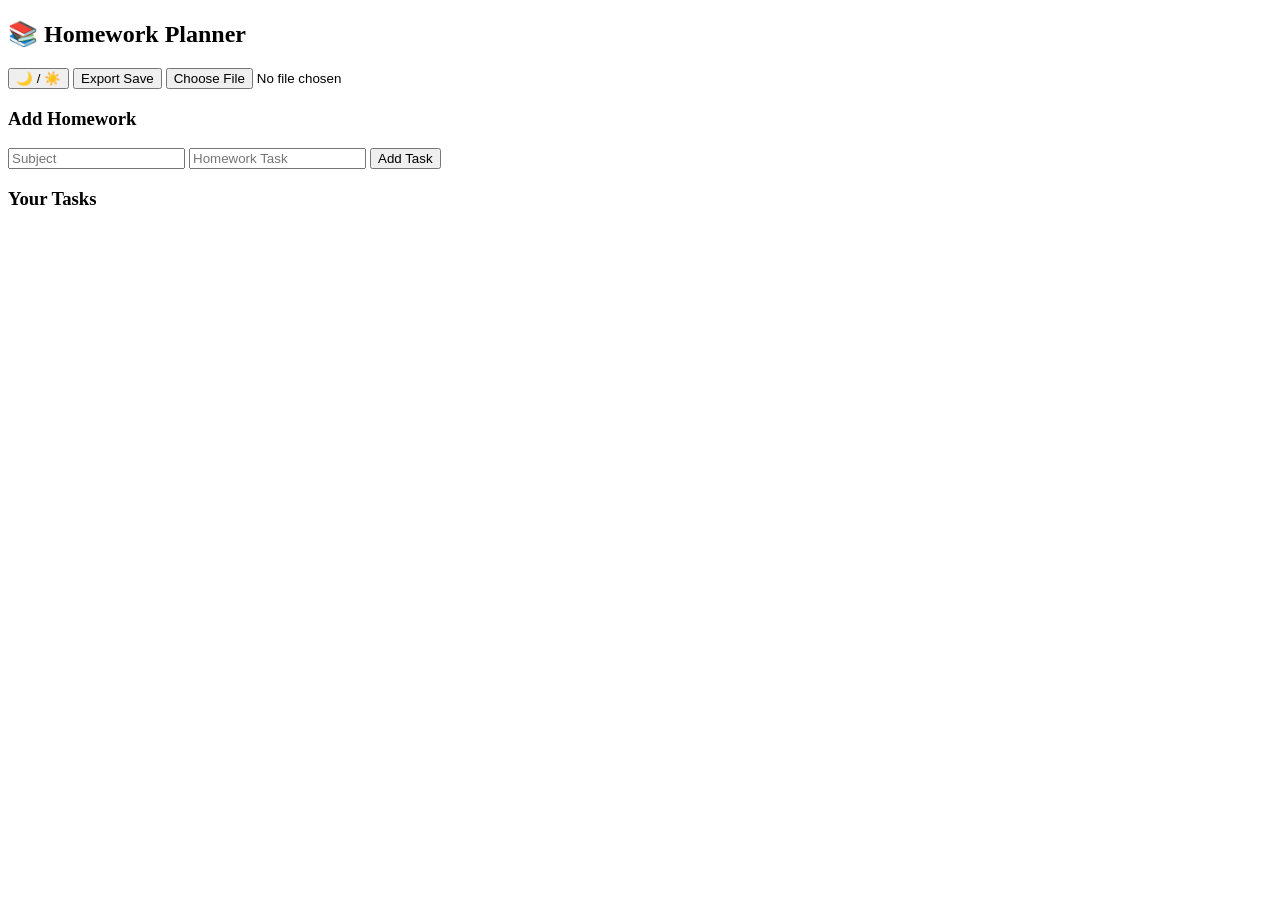
==== dashboard.html @ 00964ab1 "Add initial HTML structure for Homework Dashboard" ====
<!DOCTYPE html>
<html>
<head>
  <meta charset="UTF-8">
  <title>Homework Dashboard</title>
  <link rel="stylesheet" href="css/style.css">
</head>
<body class="light">

<div class="topbar">
  <h2 data-text="dashboardTitle">📚 Homework Planner</h2>
  <div>
    <button onclick="toggleTheme()" data-text="themeBtn">🌙 / ☀️</button>
    <button onclick="exportSave()" data-text="exportBtn">Export Save</button>
    <input type="file" id="importFile" onchange="importSave(this.files[0])">
  </div>
</div>

<div class="container">
  <div class="addTask">
    <h3 data-text="addHomework">Add Homework</h3>
    <input id="subject" placeholder="Subject" data-text="subject">
    <input id="task" placeholder="Homework Task" data-text="task">
    <button onclick="addTask()" data-text="addBtn">Add Task</button>
  </div>

  <div class="tasks">
    <h3 data-text="yourTasks">Your Tasks</h3>
    <div id="taskList"></div>
  </div>
</div>

<script src="js/tasks.js"></script>
<script src="js/settings.js"></script>
</body>
</html>
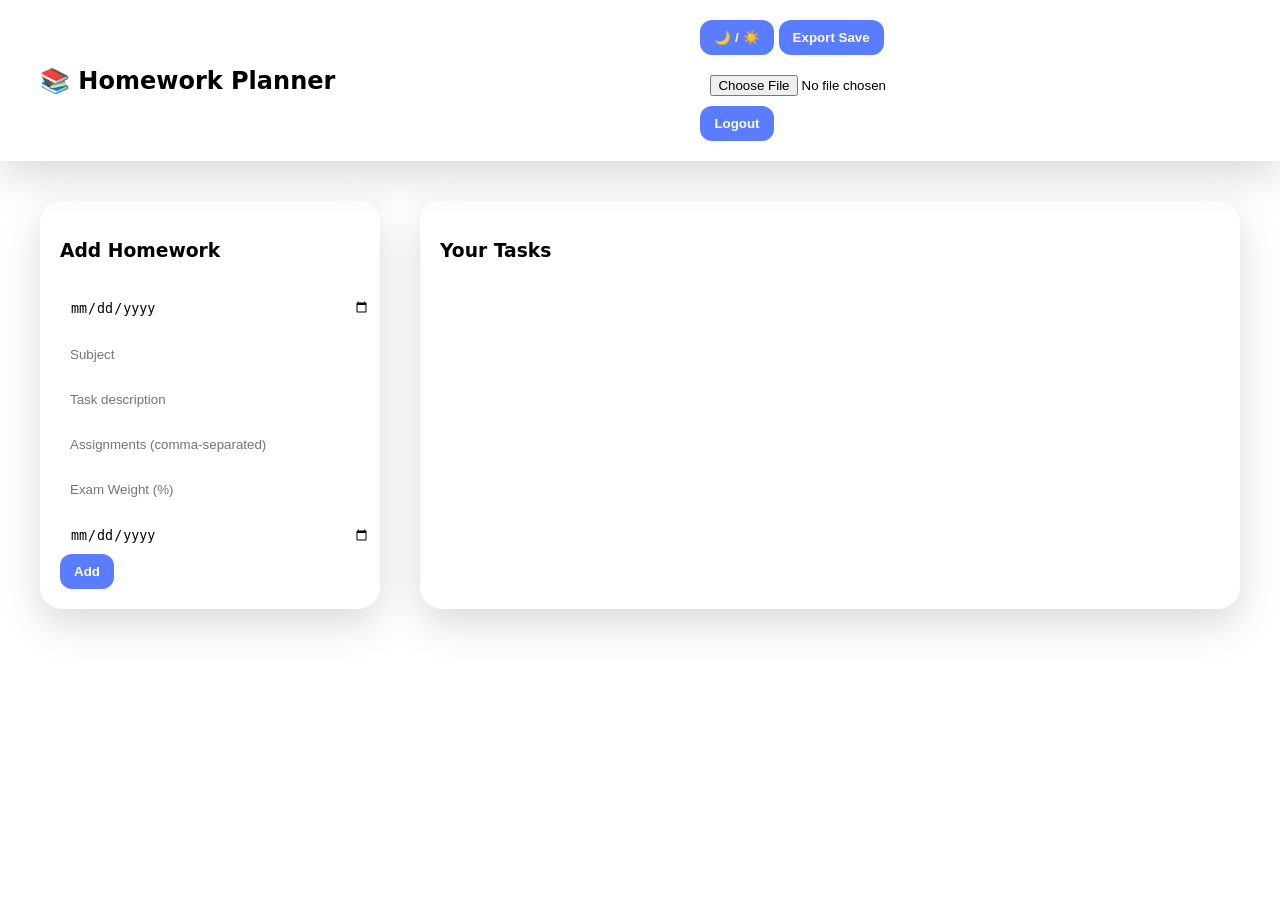
==== commit ca50a404: "Enhance dashboard with additional input fields" ====
--- a/dashboard.html
+++ b/dashboard.html
@@ -1,11 +1,12 @@
 <!DOCTYPE html>
-<html>
+<html lang="en">
 <head>
-  <meta charset="UTF-8">
-  <title>Homework Dashboard</title>
-  <link rel="stylesheet" href="css/style.css">
+<meta charset="UTF-8">
+<meta name="viewport" content="width=device-width, initial-scale=1.0">
+<title>Homework Dashboard</title>
+<link rel="stylesheet" href="css/style.css">
 </head>
-<body class="light">
+<body>
 
 <div class="topbar">
   <h2 data-text="dashboardTitle">📚 Homework Planner</h2>
@@ -13,15 +14,20 @@
     <button onclick="toggleTheme()" data-text="themeBtn">🌙 / ☀️</button>
     <button onclick="exportSave()" data-text="exportBtn">Export Save</button>
     <input type="file" id="importFile" onchange="importSave(this.files[0])">
+    <button onclick="logout()">Logout</button>
   </div>
 </div>
 
 <div class="container">
   <div class="addTask">
-    <h3 data-text="addHomework">Add Homework</h3>
-    <input id="subject" placeholder="Subject" data-text="subject">
-    <input id="task" placeholder="Homework Task" data-text="task">
-    <button onclick="addTask()" data-text="addBtn">Add Task</button>
+    <h3 data-text="addHomework">Add Homework / Exam</h3>
+    <input id="day" type="date" placeholder="Date">
+    <input id="subject" placeholder="Subject">
+    <input id="task" placeholder="Task description">
+    <input id="num" type="text" placeholder="Assignments (comma-separated)">
+    <input id="examWeight" type="number" placeholder="Exam Weight (%)">
+    <input id="studyDate" type="date" placeholder="Study Date">
+    <button onclick="addTask()">Add</button>
   </div>
 
   <div class="tasks">
@@ -30,7 +36,7 @@
   </div>
 </div>
 
-<script src="js/tasks.js"></script>
+<script src="js/dashboard.js"></script>
 <script src="js/settings.js"></script>
 </body>
 </html>
--- a/css/style.css
+++ b/css/style.css
@@ -0,0 +1,128 @@
+:root{
+  --accent:#5a7cff;
+  --radius:22px;
+  --radiusSmall:12px;
+  --shadow:0 15px 40px rgba(0,0,0,0.15);
+  --transition:0.25s;
+  --font:system-ui;
+}
+
+.light{
+  --bg:#f3f5ff;
+  --card:#ffffff;
+  --text:#111;
+  --input:#eef1ff;
+}
+
+.dark{
+  --bg:#1c1d22;
+  --card:#2a2c33;
+  --text:#f2f2f2;
+  --input:#333640;
+}
+
+body{
+  margin:0;
+  font-family:var(--font);
+  background:var(--bg);
+  color:var(--text);
+  transition:background var(--transition),color var(--transition);
+}
+
+.topbar{
+  display:flex;
+  justify-content:space-between;
+  align-items:center;
+  padding:20px 40px;
+  background:var(--card);
+  box-shadow:var(--shadow);
+}
+
+button{
+  background:var(--accent);
+  border:none;
+  padding:10px 14px;
+  border-radius:var(--radiusSmall);
+  color:white;
+  cursor:pointer;
+  font-weight:600;
+  transition:transform 0.15s, box-shadow 0.15s;
+}
+
+button:hover{ transform:translateY(-2px); box-shadow:0 5px 15px rgba(0,0,0,0.2); }
+button:active{ transform:scale(0.97); }
+
+input{
+  width:100%;
+  padding:10px;
+  margin-top:10px;
+  border-radius:var(--radiusSmall);
+  border:none;
+  background:var(--input);
+  color:var(--text);
+  outline:none;
+}
+
+.login-card{
+  width:340px;
+  margin:auto;
+  margin-top:120px;
+  padding:30px;
+  background:var(--card);
+  border-radius:var(--radius);
+  box-shadow:var(--shadow);
+  text-align:center;
+  animation:fadeIn 0.5s ease;
+}
+
+.container{
+  display:flex;
+  gap:40px;
+  padding:40px;
+  flex-wrap:wrap;
+}
+
+.addTask{
+  background:var(--card);
+  padding:20px;
+  border-radius:var(--radius);
+  box-shadow:var(--shadow);
+  width:300px;
+  min-height:200px;
+  animation:slideUp 0.4s ease;
+}
+
+.tasks{
+  background:var(--card);
+  padding:20px;
+  border-radius:var(--radius);
+  box-shadow:var(--shadow);
+  flex:1;
+  min-width:300px;
+  animation:slideUp 0.5s ease;
+}
+
+.task{
+  display:flex;
+  align-items:center;
+  justify-content:space-between;
+  padding:12px;
+  margin-top:10px;
+  background:var(--input);
+  border-radius:var(--radiusSmall);
+  transition:transform 0.15s;
+}
+
+.task:hover{ transform:scale(1.02); }
+.task input[type="checkbox"]{ width:18px; height:18px; margin-right:10px; }
+.task b{ margin-right:6px; }
+.task button{ background:#ff5f5f; padding:6px 10px; font-size:12px; }
+
+@keyframes fadeIn{ from{opacity:0;transform:translateY(20px);} to{opacity:1;transform:translateY(0);} }
+@keyframes slideUp{ from{opacity:0;transform:translateY(30px);} to{opacity:1;transform:translateY(0);} }
+
+@media (max-width:900px){
+  .container{ flex-direction:column; padding:20px; }
+  .addTask, .tasks{ width:100%; }
+  .login-card{ width:90%; }
+}
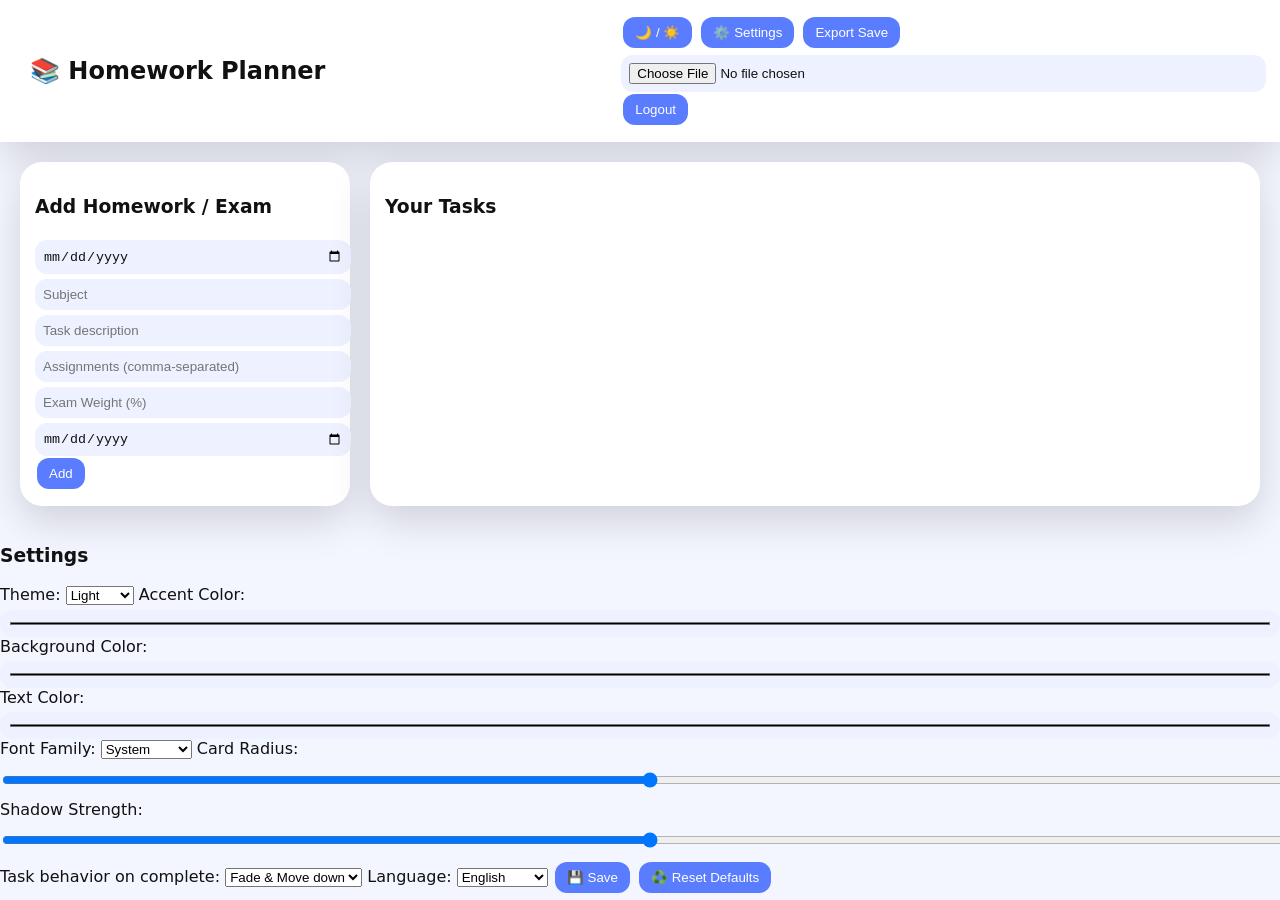
==== commit 9b37bfe8: "Add settings panel to dashboard" ====
--- a/dashboard.html
+++ b/dashboard.html
@@ -12,6 +12,7 @@
   <h2 data-text="dashboardTitle">📚 Homework Planner</h2>
   <div>
     <button onclick="toggleTheme()" data-text="themeBtn">🌙 / ☀️</button>
+    <button onclick="openSettings()">⚙️ Settings</button>
     <button onclick="exportSave()" data-text="exportBtn">Export Save</button>
     <input type="file" id="importFile" onchange="importSave(this.files[0])">
     <button onclick="logout()">Logout</button>
@@ -36,6 +37,48 @@
   </div>
 </div>
 
+<!-- Settings panel -->
+<div id="settingsPanel" class="settings-panel hidden">
+  <h3>Settings</h3>
+  <label>Theme:</label>
+  <select id="themeSelect" onchange="updateTheme(this.value)">
+    <option value="light">Light</option>
+    <option value="dark">Dark</option>
+    <option value="custom">Custom</option>
+  </select>
+
+  <label>Accent Color:</label>
+  <input type="color" id="accentColor" onchange="updateAccent(this.value)">
+  <label>Background Color:</label>
+  <input type="color" id="bgColor" onchange="updateBG(this.value)">
+  <label>Text Color:</label>
+  <input type="color" id="textColor" onchange="updateTextColor(this.value)">
+  <label>Font Family:</label>
+  <select id="fontSelect" onchange="updateFont(this.value)">
+    <option value="system-ui">System</option>
+    <option value="sans-serif">Sans-serif</option>
+    <option value="serif">Serif</option>
+    <option value="monospace">Monospace</option>
+  </select>
+  <label>Card Radius:</label>
+  <input type="range" min="0" max="50" id="cardRadius" oninput="updateRadius(this.value)">
+  <label>Shadow Strength:</label>
+  <input type="range" min="0" max="50" id="shadowStrength" oninput="updateShadow(this.value)">
+  <label>Task behavior on complete:</label>
+  <select id="taskBehavior" onchange="updateTaskBehavior(this.value)">
+    <option value="fade">Fade & Move down</option>
+    <option value="strikethrough">Strike-through only</option>
+    <option value="none">None</option>
+  </select>
+  <label>Language:</label>
+  <select id="langSelect" onchange="setLanguage(this.value)">
+    <option value="en">English</option>
+    <option value="nl">Nederlands</option>
+  </select>
+  <button onclick="saveSettings()">💾 Save</button>
+  <button onclick="resetSettings()">♻️ Reset Defaults</button>
+</div>
+
 <script src="js/dashboard.js"></script>
 <script src="js/settings.js"></script>
 </body>
--- a/css/style.css
+++ b/css/style.css
@@ -7,14 +7,14 @@
   --font:system-ui;
 }
 
-.light{
+body.light{
   --bg:#f3f5ff;
   --card:#ffffff;
   --text:#111;
   --input:#eef1ff;
 }
 
-.dark{
+body.dark{
   --bg:#1c1d22;
   --card:#2a2c33;
   --text:#f2f2f2;
@@ -33,7 +33,7 @@
   display:flex;
   justify-content:space-between;
   align-items:center;
-  padding:20px 40px;
+  padding:15px 30px;
   background:var(--card);
   box-shadow:var(--shadow);
 }
@@ -41,21 +41,17 @@
 button{
   background:var(--accent);
   border:none;
-  padding:10px 14px;
+  padding:8px 12px;
   border-radius:var(--radiusSmall);
   color:white;
   cursor:pointer;
-  font-weight:600;
-  transition:transform 0.15s, box-shadow 0.15s;
+  margin:2px;
 }
-
-button:hover{ transform:translateY(-2px); box-shadow:0 5px 15px rgba(0,0,0,0.2); }
-button:active{ transform:scale(0.97); }
 
 input{
   width:100%;
-  padding:10px;
-  margin-top:10px;
+  padding:8px;
+  margin-top:5px;
   border-radius:var(--radiusSmall);
   border:none;
   background:var(--input);
@@ -64,65 +60,62 @@
 }
 
 .login-card{
-  width:340px;
+  width:320px;
   margin:auto;
-  margin-top:120px;
-  padding:30px;
+  margin-top:100px;
+  padding:20px;
   background:var(--card);
   border-radius:var(--radius);
   box-shadow:var(--shadow);
   text-align:center;
-  animation:fadeIn 0.5s ease;
 }
 
 .container{
   display:flex;
-  gap:40px;
-  padding:40px;
+  gap:20px;
+  padding:20px;
   flex-wrap:wrap;
 }
 
 .addTask{
   background:var(--card);
-  padding:20px;
+  padding:15px;
   border-radius:var(--radius);
   box-shadow:var(--shadow);
   width:300px;
-  min-height:200px;
-  animation:slideUp 0.4s ease;
 }
 
 .tasks{
   background:var(--card);
-  padding:20px;
+  padding:15px;
   border-radius:var(--radius);
   box-shadow:var(--shadow);
   flex:1;
   min-width:300px;
-  animation:slideUp 0.5s ease;
 }
 
 .task{
   display:flex;
   align-items:center;
   justify-content:space-between;
-  padding:12px;
-  margin-top:10px;
+  padding:10px;
+  margin-top:8px;
   background:var(--input);
   border-radius:var(--radiusSmall);
-  transition:transform 0.15s;
+  transition:all 0.2s ease;
 }
 
-.task:hover{ transform:scale(1.02); }
-.task input[type="checkbox"]{ width:18px; height:18px; margin-right:10px; }
-.task b{ margin-right:6px; }
-.task button{ background:#ff5f5f; padding:6px 10px; font-size:12px; }
+.task.done{
+  text-decoration: line-through;
+  opacity:0.5;
+  transform: translateY(5px);
+}
 
-@keyframes fadeIn{ from{opacity:0;transform:translateY(20px);} to{opacity:1;transform:translateY(0);} }
-@keyframes slideUp{ from{opacity:0;transform:translateY(30px);} to{opacity:1;transform:translateY(0);} }
+.task input[type="checkbox"]{ width:18px; height:18px; margin-right:8px; }
+.task button{ background:#ff5f5f; padding:5px 8px; font-size:12px; }
 
-@media (max-width:900px){
-  .container{ flex-direction:column; padding:20px; }
-  .addTask, .tasks{ width:100%; }
+@media(max-width:900px){
+  .container{ flex-direction:column; padding:10px;}
+  .addTask, .tasks{ width:100%;}
   .login-card{ width:90%; }
 }
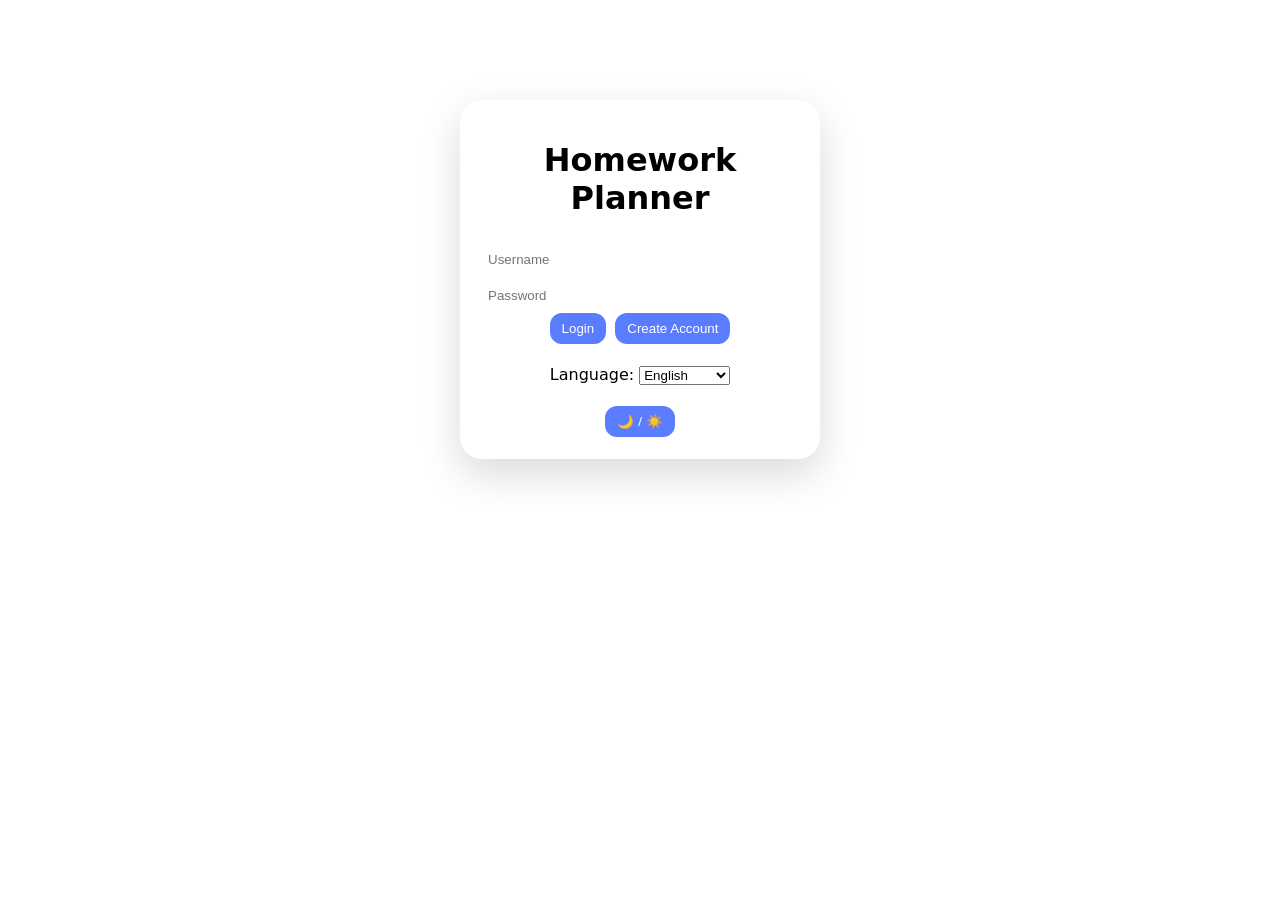
==== commit c6a877e4: "Add calendar view section to dashboard" ====
--- a/dashboard.html
+++ b/dashboard.html
@@ -35,6 +35,11 @@
     <h3 data-text="yourTasks">Your Tasks</h3>
     <div id="taskList"></div>
   </div>
+</div>
+
+<div class="calendar-container">
+  <h3 data-text="calendarTitle">Calendar View</h3>
+  <div id="calendar"></div>
 </div>
 
 <!-- Settings panel -->
--- a/css/style.css
+++ b/css/style.css
@@ -7,115 +7,32 @@
   --font:system-ui;
 }
 
-body.light{
-  --bg:#f3f5ff;
-  --card:#ffffff;
-  --text:#111;
-  --input:#eef1ff;
-}
-
-body.dark{
-  --bg:#1c1d22;
-  --card:#2a2c33;
-  --text:#f2f2f2;
-  --input:#333640;
-}
+body.light{--bg:#f3f5ff;--card:#fff;--text:#111;--input:#eef1ff;}
+body.dark{--bg:#1c1d22;--card:#2a2c33;--text:#f2f2f2;--input:#333640;}
 
 body{
   margin:0;
   font-family:var(--font);
   background:var(--bg);
   color:var(--text);
-  transition:background var(--transition),color var(--transition);
+  transition:all var(--transition);
 }
 
-.topbar{
-  display:flex;
-  justify-content:space-between;
-  align-items:center;
-  padding:15px 30px;
-  background:var(--card);
-  box-shadow:var(--shadow);
-}
+.topbar{display:flex;justify-content:space-between;align-items:center;padding:15px 30px;background:var(--card);box-shadow:var(--shadow);}
+button{background:var(--accent);border:none;padding:8px 12px;border-radius:var(--radiusSmall);color:white;margin:2px;cursor:pointer;}
+input{width:100%;padding:8px;margin-top:5px;border-radius:var(--radiusSmall);border:none;background:var(--input);color:var(--text);outline:none;}
+.login-card{width:320px;margin:auto;margin-top:100px;padding:20px;background:var(--card);border-radius:var(--radius);box-shadow:var(--shadow);text-align:center;}
+.container{display:flex;gap:20px;padding:20px;flex-wrap:wrap;}
+.addTask{background:var(--card);padding:15px;border-radius:var(--radius);box-shadow:var(--shadow);width:300px;}
+.tasks{background:var(--card);padding:15px;border-radius:var(--radius);box-shadow:var(--shadow);flex:1;min-width:300px;}
+.task{display:flex;align-items:center;justify-content:space-between;padding:10px;margin-top:8px;background:var(--input);border-radius:var(--radiusSmall);transition:all 0.2s ease;}
+.task.done{text-decoration:line-through;opacity:0.5;transform:translateY(5px);}
+.task input[type="checkbox"]{width:18px;height:18px;margin-right:8px;}
+.task button{background:#ff5f5f;padding:5px 8px;font-size:12px;}
 
-button{
-  background:var(--accent);
-  border:none;
-  padding:8px 12px;
-  border-radius:var(--radiusSmall);
-  color:white;
-  cursor:pointer;
-  margin:2px;
-}
+.settings-panel{position:fixed;top:50px;right:20px;width:300px;max-height:80%;overflow-y:auto;background:var(--card);padding:20px;border-radius:var(--radius);box-shadow:var(--shadow);z-index:999;}
+.settings-panel.hidden{display:none;}
+.settings-panel label{display:block;margin-top:10px;font-weight:600;}
+.settings-panel input,.settings-panel select{width:100%;margin-top:4px;}
 
-input{
-  width:100%;
-  padding:8px;
-  margin-top:5px;
-  border-radius:var(--radiusSmall);
-  border:none;
-  background:var(--input);
-  color:var(--text);
-  outline:none;
-}
-
-.login-card{
-  width:320px;
-  margin:auto;
-  margin-top:100px;
-  padding:20px;
-  background:var(--card);
-  border-radius:var(--radius);
-  box-shadow:var(--shadow);
-  text-align:center;
-}
-
-.container{
-  display:flex;
-  gap:20px;
-  padding:20px;
-  flex-wrap:wrap;
-}
-
-.addTask{
-  background:var(--card);
-  padding:15px;
-  border-radius:var(--radius);
-  box-shadow:var(--shadow);
-  width:300px;
-}
-
-.tasks{
-  background:var(--card);
-  padding:15px;
-  border-radius:var(--radius);
-  box-shadow:var(--shadow);
-  flex:1;
-  min-width:300px;
-}
-
-.task{
-  display:flex;
-  align-items:center;
-  justify-content:space-between;
-  padding:10px;
-  margin-top:8px;
-  background:var(--input);
-  border-radius:var(--radiusSmall);
-  transition:all 0.2s ease;
-}
-
-.task.done{
-  text-decoration: line-through;
-  opacity:0.5;
-  transform: translateY(5px);
-}
-
-.task input[type="checkbox"]{ width:18px; height:18px; margin-right:8px; }
-.task button{ background:#ff5f5f; padding:5px 8px; font-size:12px; }
-
-@media(max-width:900px){
-  .container{ flex-direction:column; padding:10px;}
-  .addTask, .tasks{ width:100%;}
-  .login-card{ width:90%; }
-}
+@media(max-width:900px){.container{flex-direction:column;padding:10px;}.addTask,.tasks{width:100%;}.login-card{width:90%;}}
